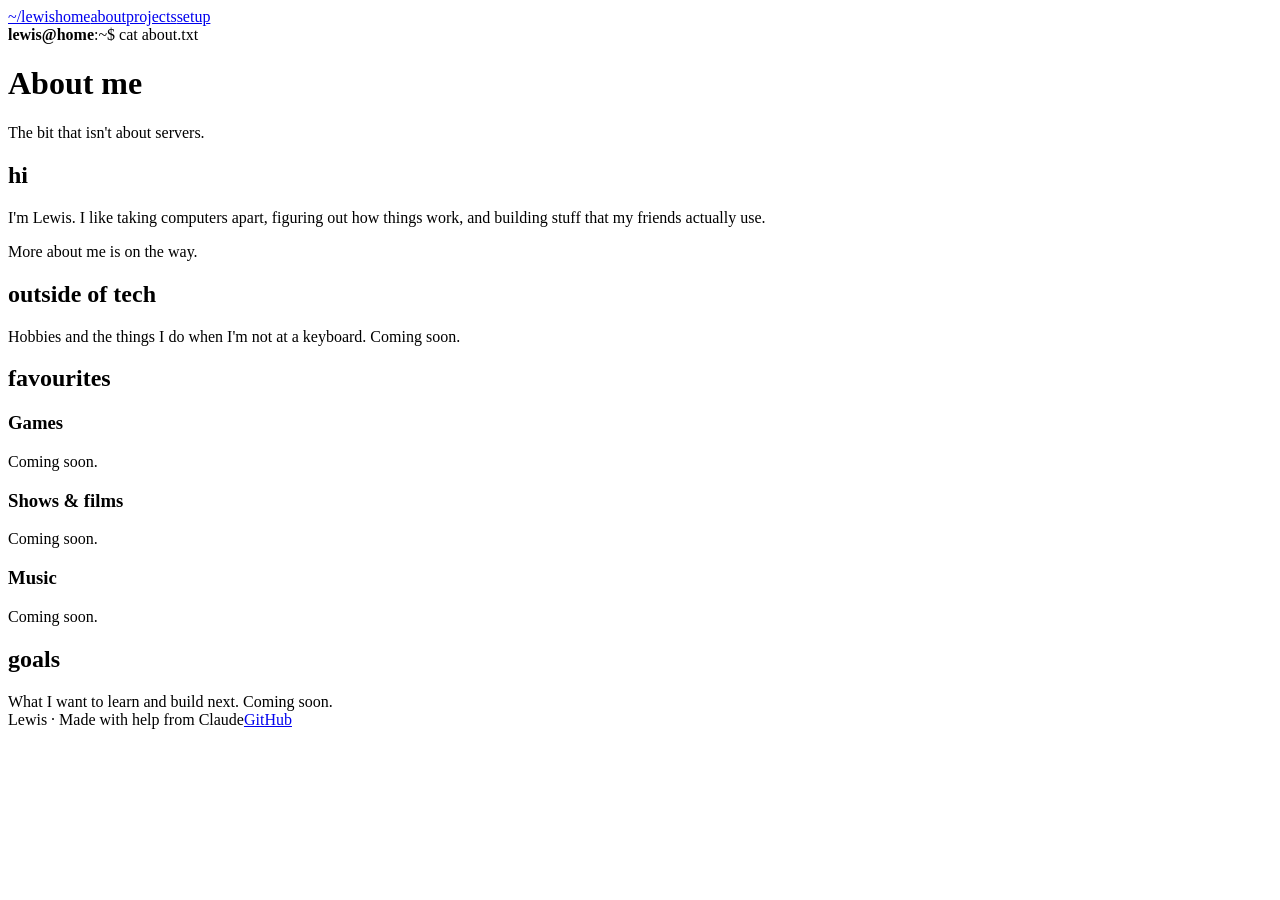
==== public/about.html @ 20e79e31 "Split site into Home, About, Projects and Setup pages Co-Authored-By: Claude Opus 5.5 <noreply@anthr" ====
<!doctype html>
<html lang="en">
<head>
<meta charset="utf-8">
<meta name="viewport" content="width=device-width, initial-scale=1">
<title>About · Lewis</title>
<meta name="description" content="Lewis - homelab tinkerer, game hoster and maker of things.">
<link rel="preconnect" href="https://fonts.googleapis.com">
<link rel="preconnect" href="https://fonts.gstatic.com" crossorigin>
<link href="https://fonts.googleapis.com/css2?family=JetBrains+Mono:wght@400;600&family=Inter:wght@400;500;700&display=swap" rel="stylesheet">
<link rel="stylesheet" href="/style.css">
</head>
<body>
<nav><div class="wrap"><a class="brand" href="/">~/lewis</a><a class="link" href="/">home</a><a class="link on" href="/about">about</a><a class="link" href="/projects">projects</a><a class="link" href="/setup">setup</a></div></nav>
<div class="wrap">
  <header>
    <div class="prompt"><b>lewis@home</b>:~$ cat about.txt</div>
    <h1>About me</h1>
    <p class="tag">The bit that isn't about servers.</p>
  </header>

  <h2>hi</h2>
  <div class="prose">
    <p>I'm Lewis. I like taking computers apart, figuring out how things work, and building stuff that my friends actually use.</p>
    <p class="muted">More about me is on the way.</p>
  </div>

  <h2>outside of tech</h2>
  <div class="placeholder">Hobbies and the things I do when I'm not at a keyboard. Coming soon.</div>

  <h2>favourites</h2>
  <div class="grid">
    <div class="card"><h3>Games</h3><p>Coming soon.</p></div>
    <div class="card"><h3>Shows &amp; films</h3><p>Coming soon.</p></div>
    <div class="card"><h3>Music</h3><p>Coming soon.</p></div>
  </div>

  <h2>goals</h2>
  <div class="placeholder">What I want to learn and build next. Coming soon.</div>

  <footer><span>Lewis · Made with help from Claude</span><a href="https://github.com/OGbubbyman">GitHub</a></footer>
</div>
</body>
</html>
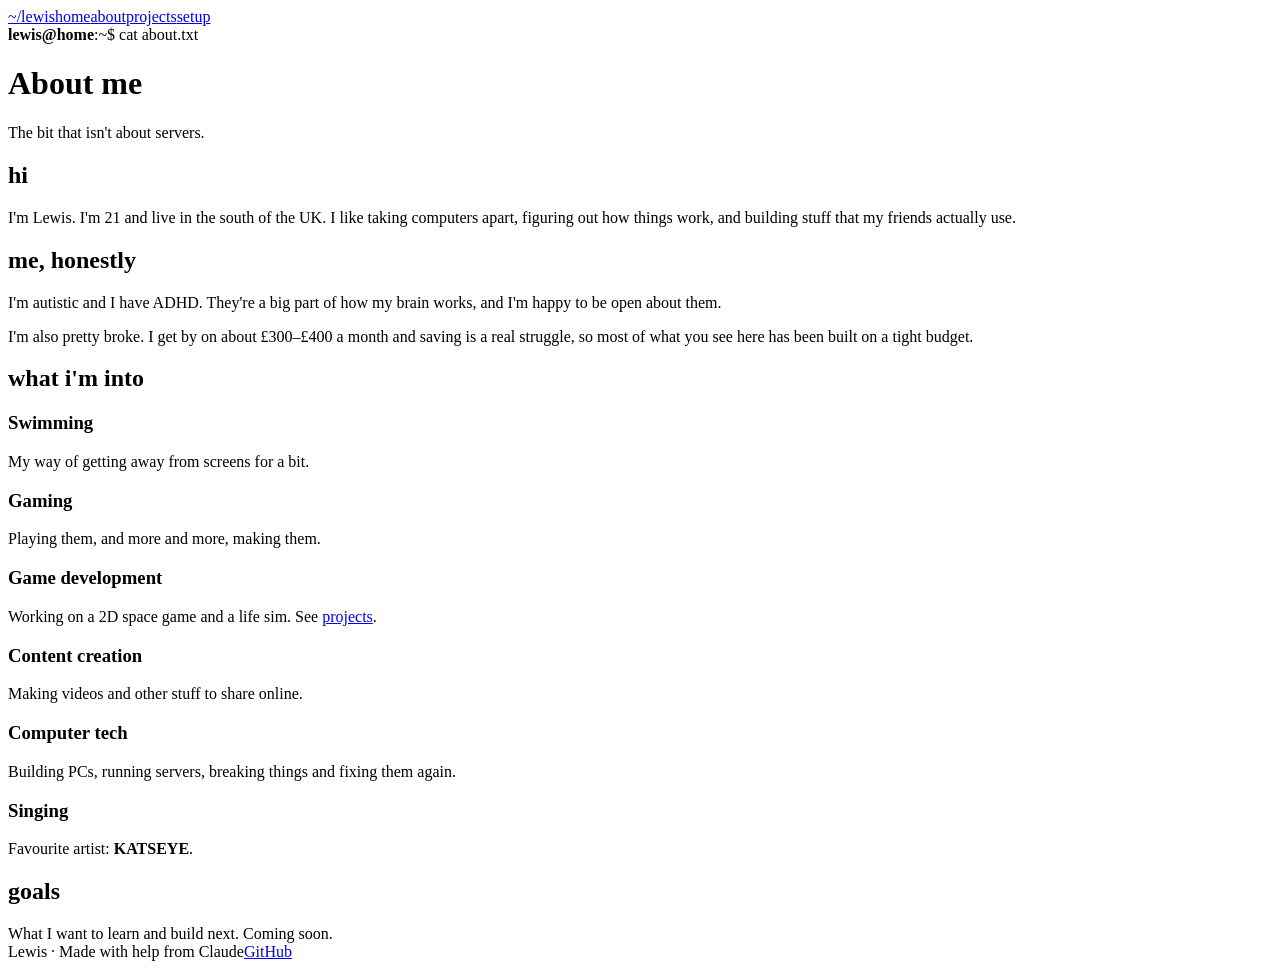
==== commit 3fb79029: "Add personal About content, games, monitors and full AIO specs Co-Authored-By: Claude Opus 5.5 <nore" ====
--- a/public/about.html
+++ b/public/about.html
@@ -21,18 +21,23 @@
 
   <h2>hi</h2>
   <div class="prose">
-    <p>I'm Lewis. I like taking computers apart, figuring out how things work, and building stuff that my friends actually use.</p>
-    <p class="muted">More about me is on the way.</p>
+    <p>I'm Lewis. I'm 21 and live in the south of the UK. I like taking computers apart, figuring out how things work, and building stuff that my friends actually use.</p>
   </div>
 
-  <h2>outside of tech</h2>
-  <div class="placeholder">Hobbies and the things I do when I'm not at a keyboard. Coming soon.</div>
+  <h2>me, honestly</h2>
+  <div class="prose">
+    <p>I'm autistic and I have ADHD. They're a big part of how my brain works, and I'm happy to be open about them.</p>
+    <p>I'm also pretty broke. I get by on about &pound;300&ndash;&pound;400 a month and saving is a real struggle, so most of what you see here has been built on a tight budget.</p>
+  </div>
 
-  <h2>favourites</h2>
+  <h2>what i'm into</h2>
   <div class="grid">
-    <div class="card"><h3>Games</h3><p>Coming soon.</p></div>
-    <div class="card"><h3>Shows &amp; films</h3><p>Coming soon.</p></div>
-    <div class="card"><h3>Music</h3><p>Coming soon.</p></div>
+    <div class="card"><h3>Swimming</h3><p>My way of getting away from screens for a bit.</p></div>
+    <div class="card"><h3>Gaming</h3><p>Playing them, and more and more, making them.</p></div>
+    <div class="card"><h3>Game development</h3><p>Working on a 2D space game and a life sim. See <a href="/projects#games">projects</a>.</p></div>
+    <div class="card"><h3>Content creation</h3><p>Making videos and other stuff to share online.</p></div>
+    <div class="card"><h3>Computer tech</h3><p>Building PCs, running servers, breaking things and fixing them again.</p></div>
+    <div class="card"><h3>Singing</h3><p>Favourite artist: <b>KATSEYE</b>.</p></div>
   </div>
 
   <h2>goals</h2>
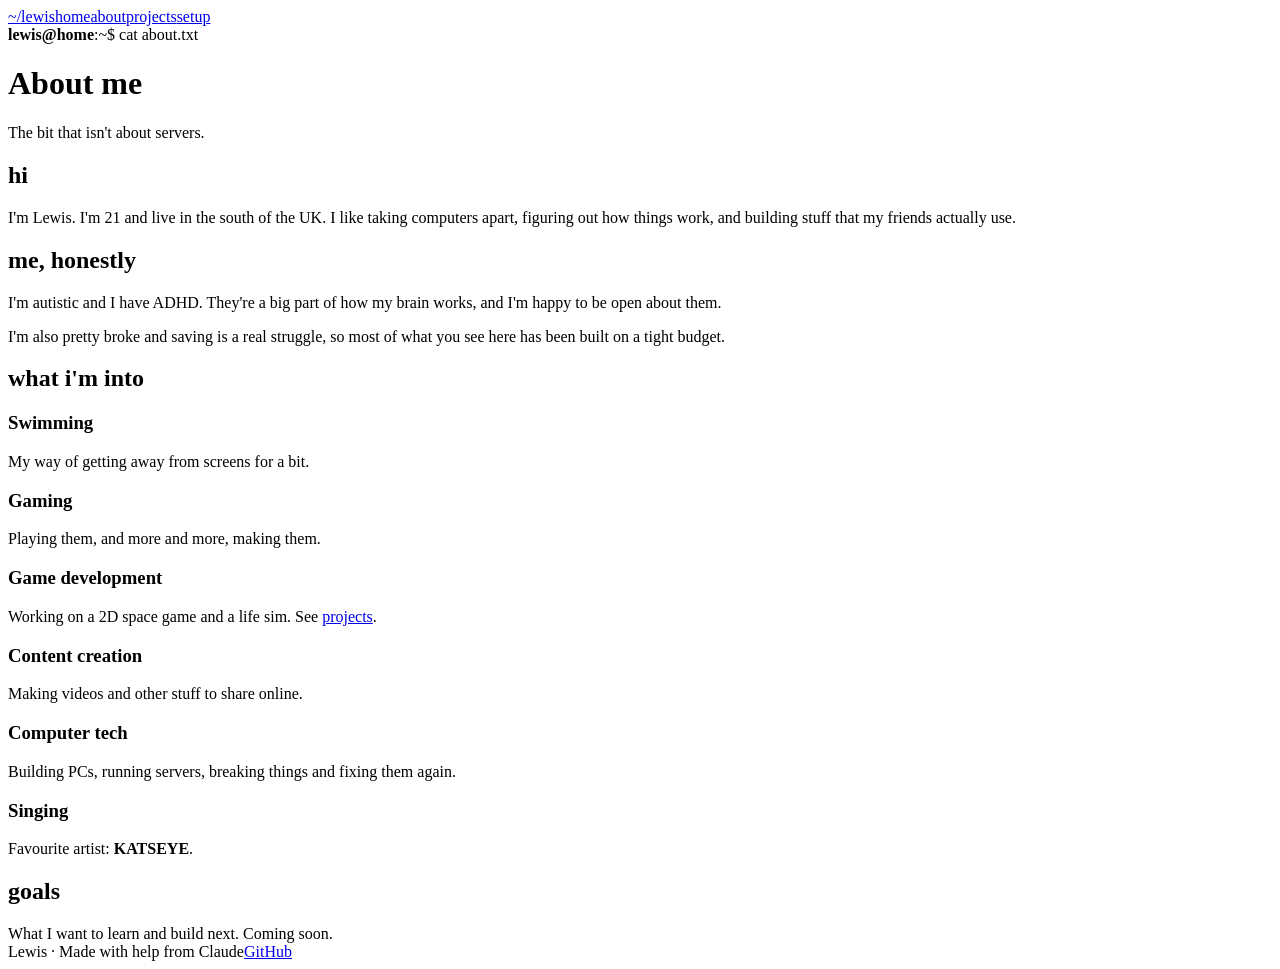
==== commit b26c9699: "Remove exact income figure from About page Co-Authored-By: Claude Opus 5.5 <noreply@anthropic.com> C" ====
--- a/public/about.html
+++ b/public/about.html
@@ -27,7 +27,7 @@
   <h2>me, honestly</h2>
   <div class="prose">
     <p>I'm autistic and I have ADHD. They're a big part of how my brain works, and I'm happy to be open about them.</p>
-    <p>I'm also pretty broke. I get by on about &pound;300&ndash;&pound;400 a month and saving is a real struggle, so most of what you see here has been built on a tight budget.</p>
+    <p>I'm also pretty broke and saving is a real struggle, so most of what you see here has been built on a tight budget.</p>
   </div>
 
   <h2>what i'm into</h2>
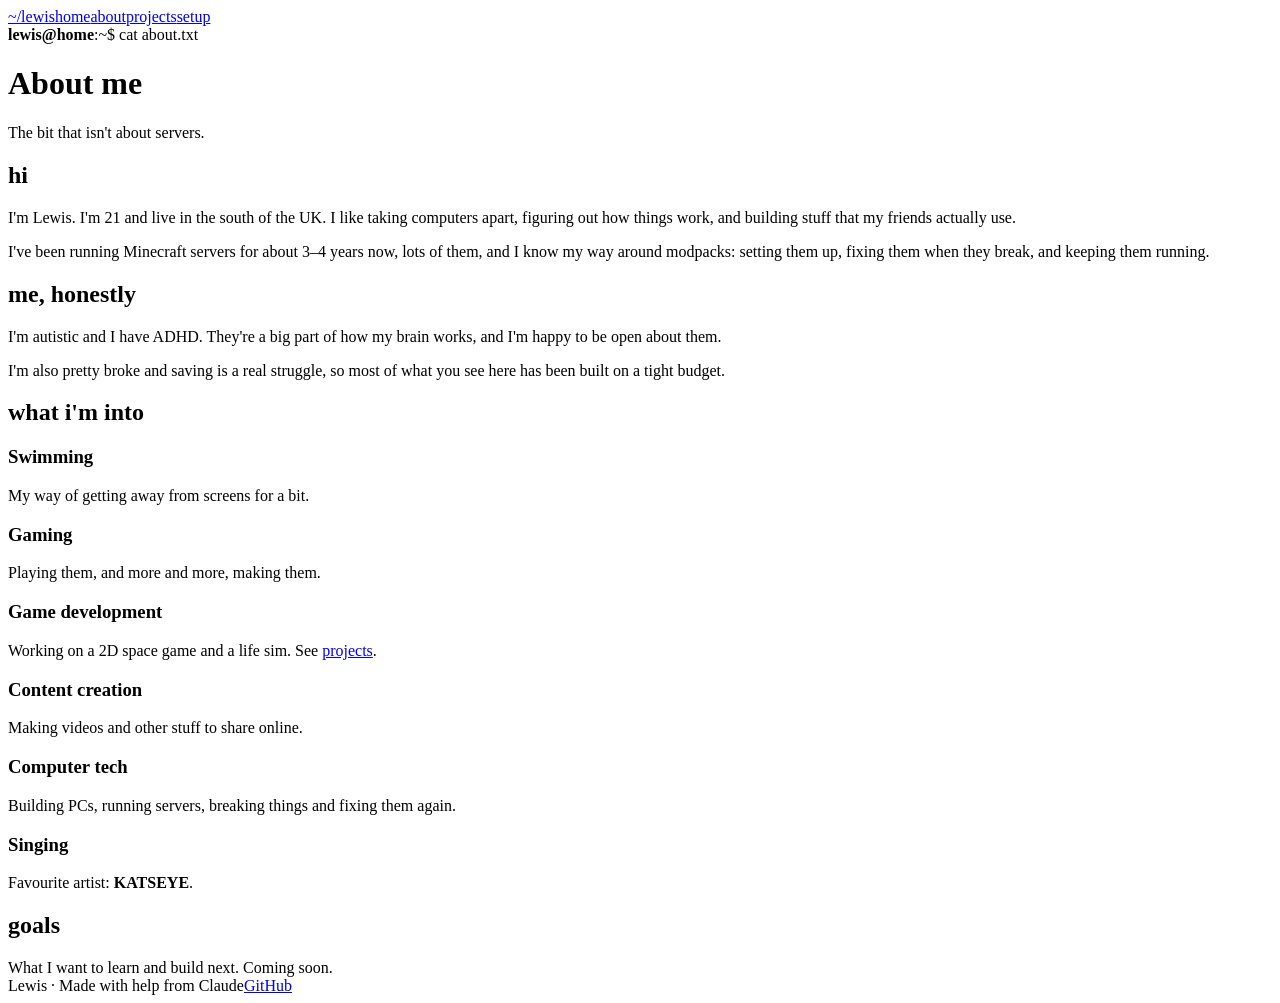
==== commit 6a425475: "Add Minecraft server experience and JustSimplyCreate Co-Authored-By: Claude Opus 5.5 <noreply@anthro" ====
--- a/public/about.html
+++ b/public/about.html
@@ -22,6 +22,7 @@
   <h2>hi</h2>
   <div class="prose">
     <p>I'm Lewis. I'm 21 and live in the south of the UK. I like taking computers apart, figuring out how things work, and building stuff that my friends actually use.</p>
+    <p>I've been running Minecraft servers for about 3&ndash;4 years now, lots of them, and I know my way around modpacks: setting them up, fixing them when they break, and keeping them running.</p>
   </div>
 
   <h2>me, honestly</h2>
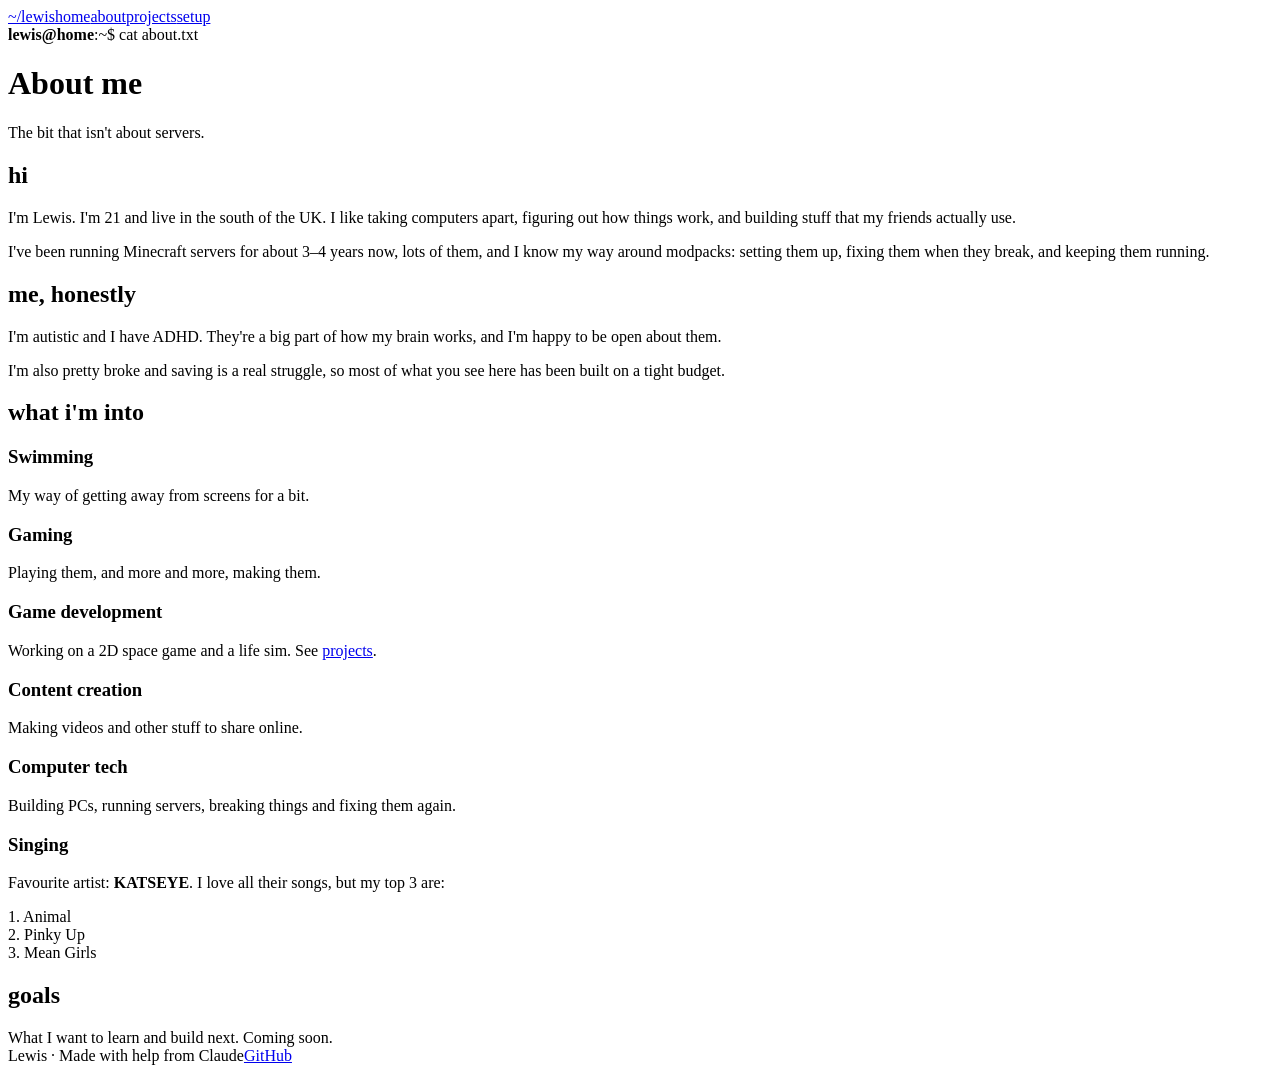
==== commit 23bb5243: "Add top 3 KATSEYE songs to Singing card Co-Authored-By: Claude Opus 5.5 <noreply@anthropic.com> Clau" ====
--- a/public/about.html
+++ b/public/about.html
@@ -38,7 +38,7 @@
     <div class="card"><h3>Game development</h3><p>Working on a 2D space game and a life sim. See <a href="/projects#games">projects</a>.</p></div>
     <div class="card"><h3>Content creation</h3><p>Making videos and other stuff to share online.</p></div>
     <div class="card"><h3>Computer tech</h3><p>Building PCs, running servers, breaking things and fixing them again.</p></div>
-    <div class="card"><h3>Singing</h3><p>Favourite artist: <b>KATSEYE</b>.</p></div>
+    <div class="card"><h3>Singing</h3><p>Favourite artist: <b>KATSEYE</b>. I love all their songs, but my top 3 are:</p><p>1. Animal<br>2. Pinky Up<br>3. Mean Girls</p></div>
   </div>
 
   <h2>goals</h2>
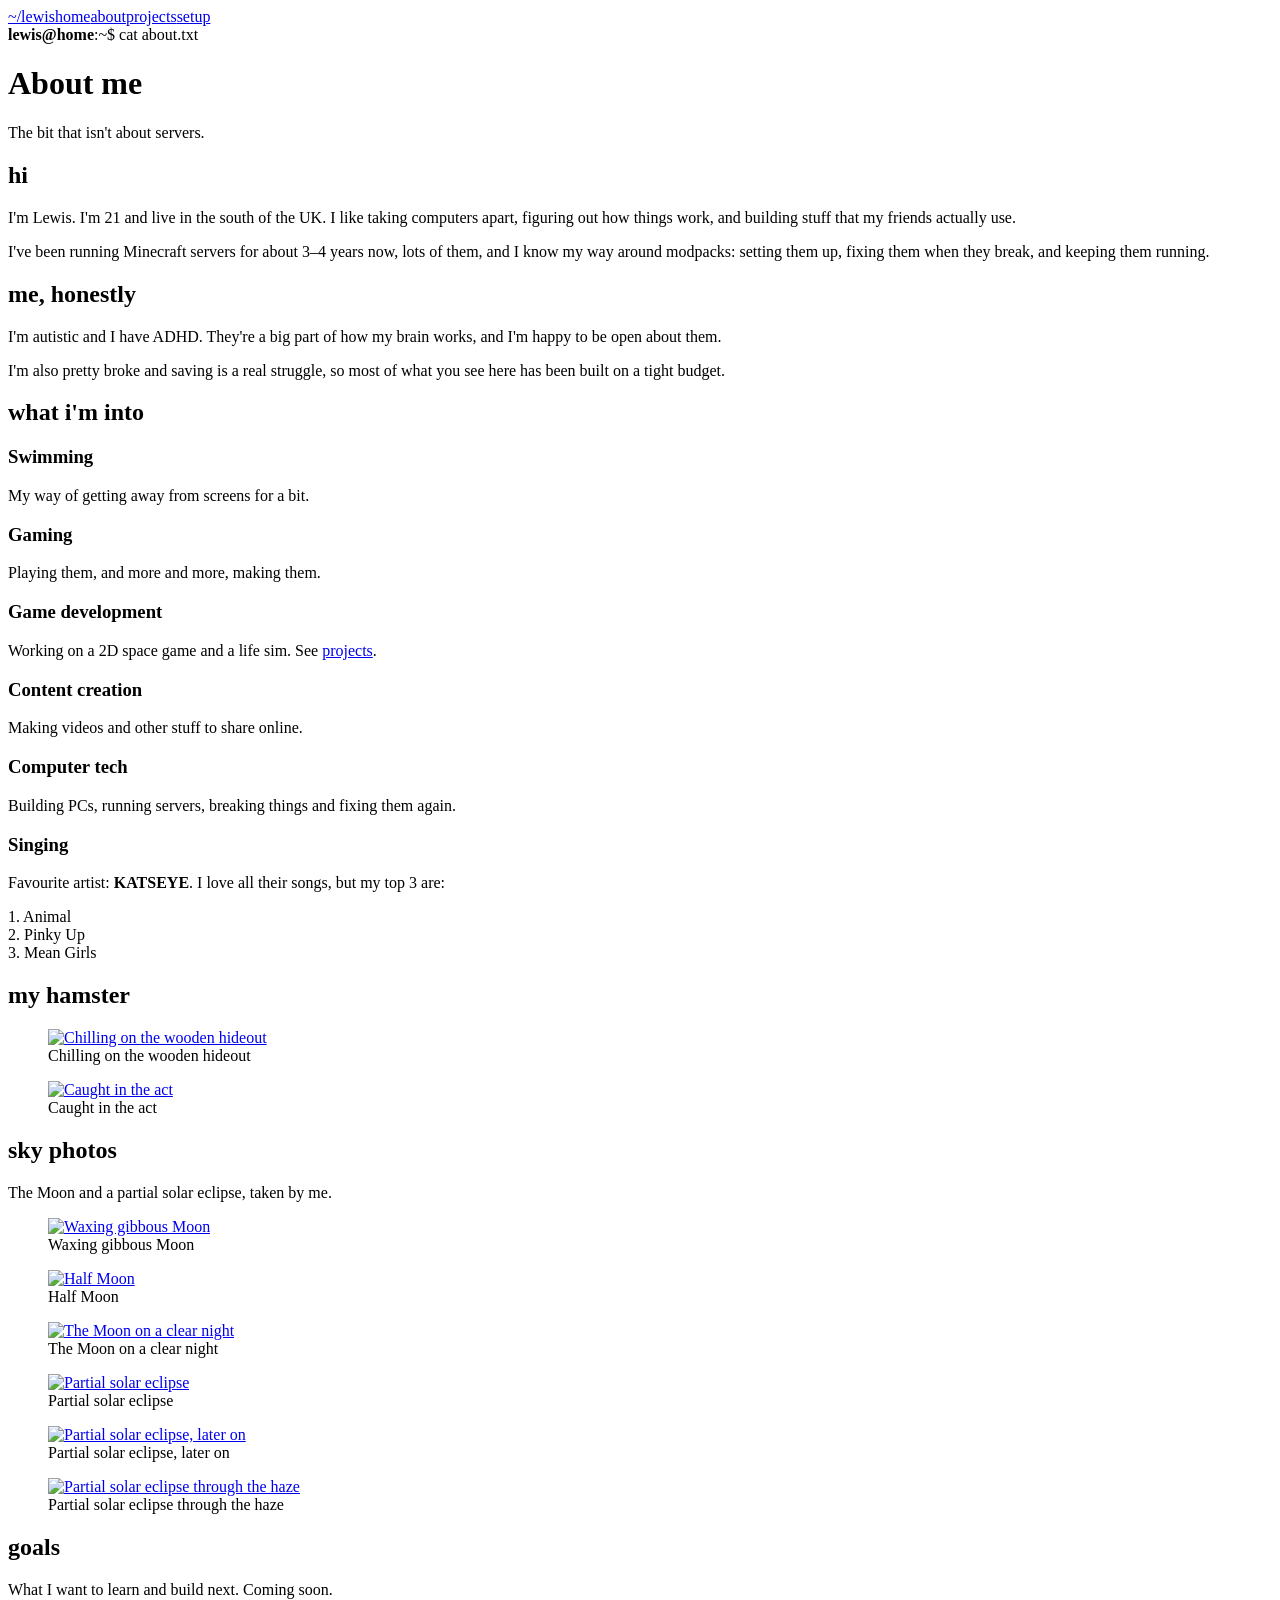
==== commit 06752bb0: "Add hamster, sky photos and GPU photo Co-Authored-By: Claude Opus 5.5 <noreply@anthropic.com> Claude" ====
--- a/public/about.html
+++ b/public/about.html
@@ -41,6 +41,13 @@
     <div class="card"><h3>Singing</h3><p>Favourite artist: <b>KATSEYE</b>. I love all their songs, but my top 3 are:</p><p>1. Animal<br>2. Pinky Up<br>3. Mean Girls</p></div>
   </div>
 
+  <h2>my hamster</h2>
+  <div class="photos2"><figure class="photo"><a href="/img/hamster-1.jpg"><img src="/img/hamster-1.jpg" alt="Chilling on the wooden hideout" loading="lazy"></a><figcaption>Chilling on the wooden hideout</figcaption></figure><figure class="photo"><a href="/img/hamster-2.jpg"><img src="/img/hamster-2.jpg" alt="Caught in the act" loading="lazy"></a><figcaption>Caught in the act</figcaption></figure></div>
+
+  <h2>sky photos</h2>
+  <p class="sub">The Moon and a partial solar eclipse, taken by me.</p>
+  <div class="gallery"><figure class="photo"><a href="/img/moon-gibbous.jpg"><img src="/img/moon-gibbous.jpg" alt="Waxing gibbous Moon" loading="lazy"></a><figcaption>Waxing gibbous Moon</figcaption></figure><figure class="photo"><a href="/img/moon-half.jpg"><img src="/img/moon-half.jpg" alt="Half Moon" loading="lazy"></a><figcaption>Half Moon</figcaption></figure><figure class="photo"><a href="/img/moon-wide.jpg"><img src="/img/moon-wide.jpg" alt="The Moon on a clear night" loading="lazy"></a><figcaption>The Moon on a clear night</figcaption></figure><figure class="photo"><a href="/img/eclipse-1.jpg"><img src="/img/eclipse-1.jpg" alt="Partial solar eclipse" loading="lazy"></a><figcaption>Partial solar eclipse</figcaption></figure><figure class="photo"><a href="/img/eclipse-3.jpg"><img src="/img/eclipse-3.jpg" alt="Partial solar eclipse, later on" loading="lazy"></a><figcaption>Partial solar eclipse, later on</figcaption></figure><figure class="photo"><a href="/img/eclipse-2.jpg"><img src="/img/eclipse-2.jpg" alt="Partial solar eclipse through the haze" loading="lazy"></a><figcaption>Partial solar eclipse through the haze</figcaption></figure></div>
+
   <h2>goals</h2>
   <div class="placeholder">What I want to learn and build next. Coming soon.</div>
 
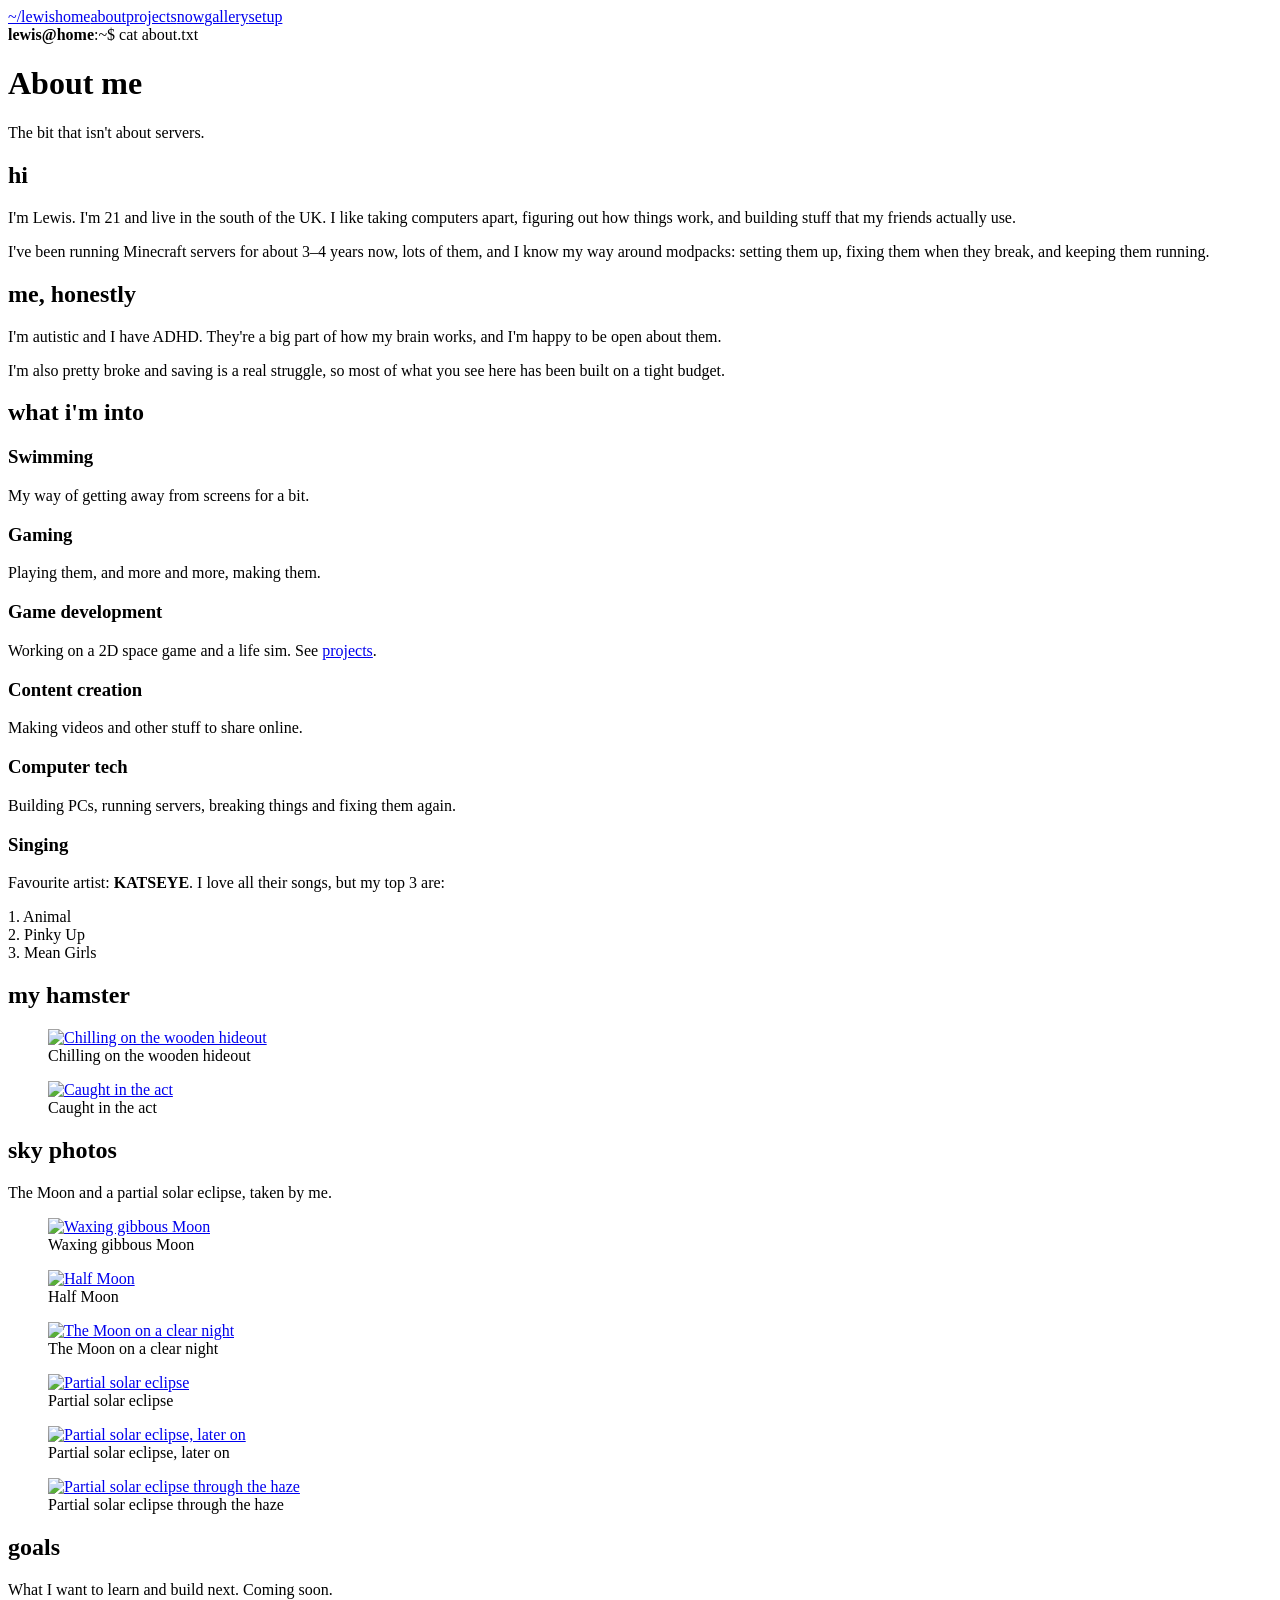
==== commit a3adf9d7: "Add Now and Gallery pages with home buttons and nav links Co-Authored-By: Claude Opus 5.5 <noreply@a" ====
--- a/public/about.html
+++ b/public/about.html
@@ -11,7 +11,7 @@
 <link rel="stylesheet" href="/style.css">
 </head>
 <body>
-<nav><div class="wrap"><a class="brand" href="/">~/lewis</a><a class="link" href="/">home</a><a class="link on" href="/about">about</a><a class="link" href="/projects">projects</a><a class="link" href="/setup">setup</a></div></nav>
+<nav><div class="wrap"><a class="brand" href="/">~/lewis</a><a class="link" href="/">home</a><a class="link on" href="/about">about</a><a class="link" href="/projects">projects</a><a class="link" href="/now">now</a><a class="link" href="/gallery">gallery</a><a class="link" href="/setup">setup</a></div></nav>
 <div class="wrap">
   <header>
     <div class="prompt"><b>lewis@home</b>:~$ cat about.txt</div>
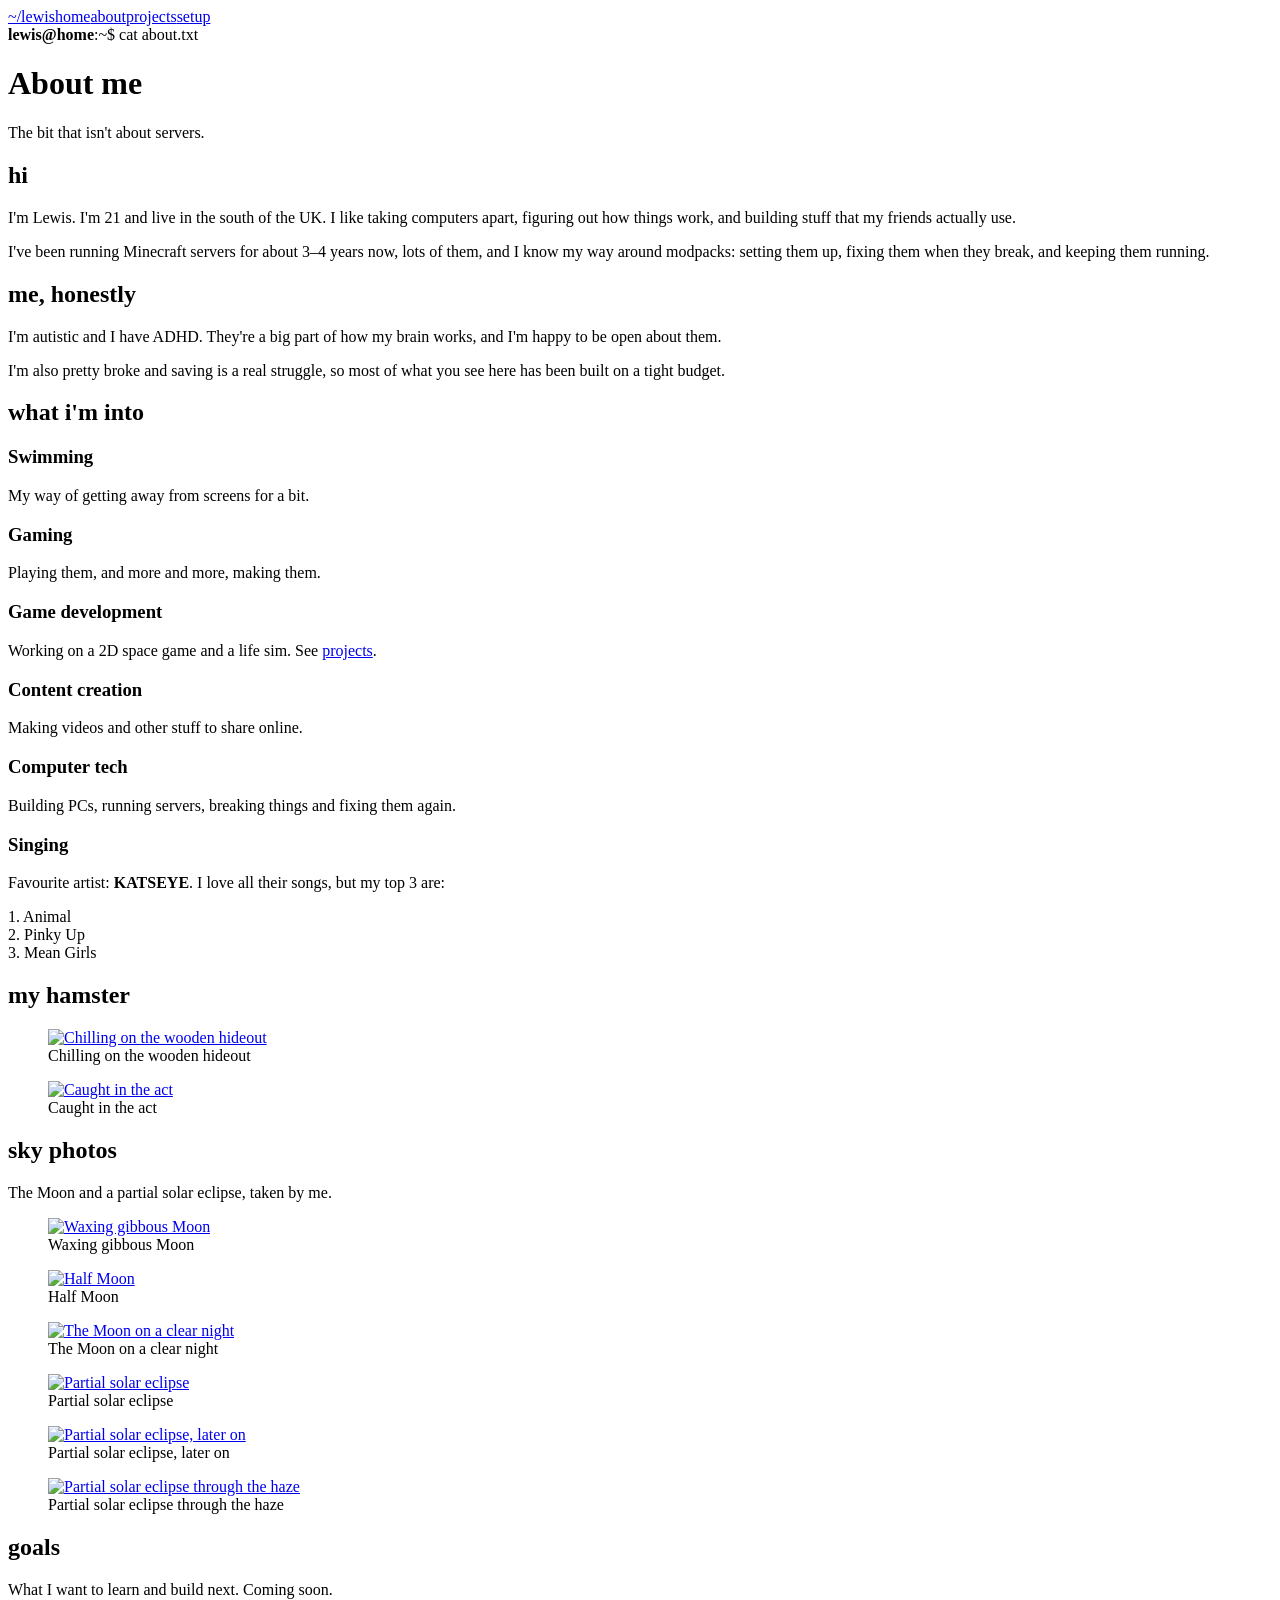
==== commit ceb7d0dd: "Replace Now/Gallery with simple test pages Co-Authored-By: Claude Opus 5.5 <noreply@anthropic.com> C" ====
--- a/public/about.html
+++ b/public/about.html
@@ -11,7 +11,7 @@
 <link rel="stylesheet" href="/style.css">
 </head>
 <body>
-<nav><div class="wrap"><a class="brand" href="/">~/lewis</a><a class="link" href="/">home</a><a class="link on" href="/about">about</a><a class="link" href="/projects">projects</a><a class="link" href="/now">now</a><a class="link" href="/gallery">gallery</a><a class="link" href="/setup">setup</a></div></nav>
+<nav><div class="wrap"><a class="brand" href="/">~/lewis</a><a class="link" href="/">home</a><a class="link on" href="/about">about</a><a class="link" href="/projects">projects</a><a class="link" href="/setup">setup</a></div></nav>
 <div class="wrap">
   <header>
     <div class="prompt"><b>lewis@home</b>:~$ cat about.txt</div>
